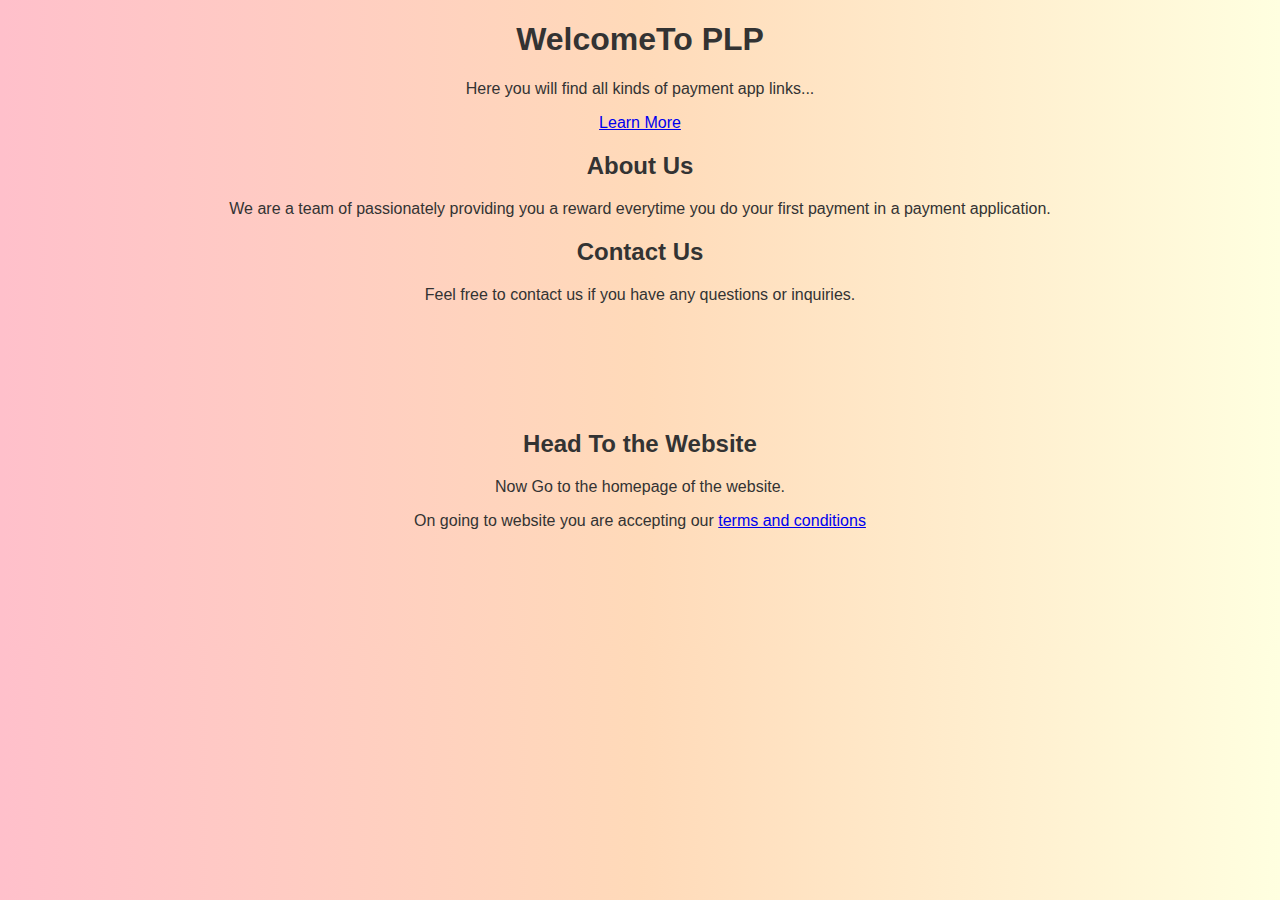
==== index.html @ b0e94a1e "Add files via upload" ====
<!DOCTYPE html>
<html>
<head>
  <style>
    body {
			background: linear-gradient(to right, #FFC0CB, #FFDAB9, #FFFFE0);
			font-family: 'Open Sans', sans-serif;
			font-size: 16px;
			color: #333333;
			text-align: center;
    }
       button {
			background-color: #0000ff;
			color: #333333;
			border: none;
			border-radius: 5px;
			padding: 10px 20px;
			font-size: 18px;
			transition: background-color 0.3s ease-in-out;
			margin-top: 50px;
			opacity: 0;
			animation: fadein 2s forwards;
   }
   button:hover {
			background-color: #333333;
			color: #FFFFFF;
			cursor: pointer;
		}
		@keyframes fadein {
			from {
				opacity: 0;
			}
			to {
				opacity: 1;
			}
    }
  </style>
	<title>Welcome To PLP</title>
	<link rel="stylesheet" type="text/css"href="falana.css">
</head>
<body>
	<header>
		<div class="container">
			<h1>WelcomeTo PLP</h1>
			<p>Here you will find all kinds of payment app links...</p>
			<a href="#content" class="btn">Learn More</a>
		</div>
	</header>

	<section id="content">
		<div class="container">
			<h2>About Us</h2>
			<p>We are a team of passionately providing you a reward everytime you do your first payment in a payment application.</p>
			<h2>Contact Us</h2>
			<p>Feel free to contact us if you have any questions or inquiries.</p>
			<button onclick="window.location.href='contact.html'">Get in Touch</button>
	</section>
  <h2> Head To the Website </h2>
  <p> Now Go to the homepage of the website. </p>
 <p> On going to website you are accepting our <a href='tandc.html'>terms and conditions </a>
 </p>
  <button onclick="window.location.href='home.html'">Go to the website</button>
<footer>
</div>
  <div class="container">
		</div>
</footer>
</body>
</html>
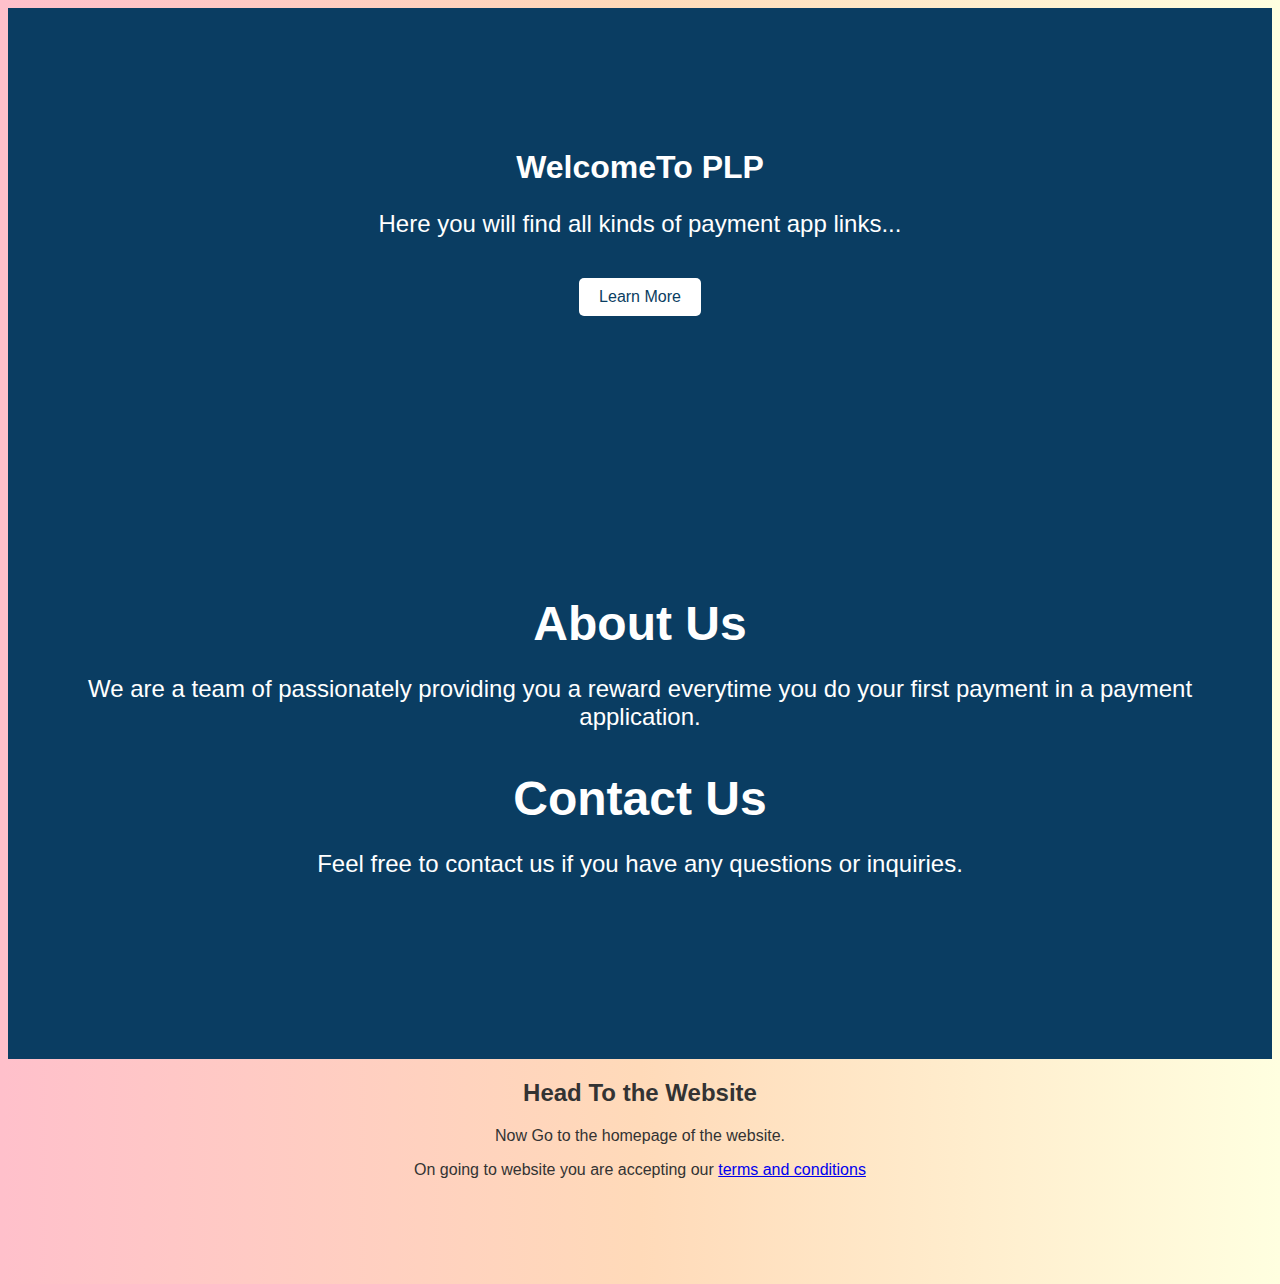
==== commit c6032d12: "Update index.html" ====
--- a/index.html
+++ b/index.html
@@ -1,6 +1,8 @@
 <!DOCTYPE html>
 <html>
 <head>
+<script async src="https://pagead2.googlesyndication.com/pagead/js/adsbygoogle.js?client=ca-pub-7896543639467306"
+     crossorigin="anonymous"></script>
   <style>
     body {
 			background: linear-gradient(to right, #FFC0CB, #FFDAB9, #FFFFE0);
--- a/falana.css
+++ b/falana.css
@@ -0,0 +1,88 @@
+.container {
+	max-width: 1200px;
+	margin: 0 auto;
+	padding: 20px;
+}
+header {
+	background-color: #0a3d62;
+	color: #fff;
+	text-align: center;
+	padding: 100px 0;
+}
+
+header h1 {
+	font-size: 2rem;
+	margin-bottom: 15px;
+}
+header p {
+	font-size: 1.5rem;
+	margin-bottom: 20px;
+}
+
+.btn {
+	display: inline-block;
+	background-color: #fff;
+	color: #0a3d62;
+	padding: 10px 20px;
+	border-radius: 5px;
+	text-decoration: none;
+	margin-top: 20px;
+}
+
+.btn:hover {
+	background-color: #0a3d62;
+	color: #fff;
+}
+
+#content {
+	background-color:  #0a3d62;
+	color: #fff;
+	padding: 100px 0;
+}
+
+#content h2 {
+	font-size: 3rem;
+	margin-bottom: 20px;
+}
+
+#content p {
+	font-size: 1.5rem;
+	margin-bottom: 20px;
+}
+
+#content ul {
+	list-style: none;
+	margin: 0;
+	padding: 0;
+}
+
+#content li {
+	font-size: 1.5rem;
+	margin-bottom: 10px;
+}
+
+.button-container {
+	display: flex;
+	justify-content: center;
+	align-items: center;
+	padding: 50px 0;
+}
+
+.button-container .btn {
+	background-color: #f44336;
+	color: #fff;
+	padding: 20px 40px;
+	font-size: 2rem;
+	border-radius: 5px;
+	text-decoration: none;
+	margin-top: 20px;
+}
+
+.button-container .btn:hover {
+	background-color: #fff;
+	color: #f44336;
+}
+button {
+  display: block;
+  margin: 0 auto;
+}
